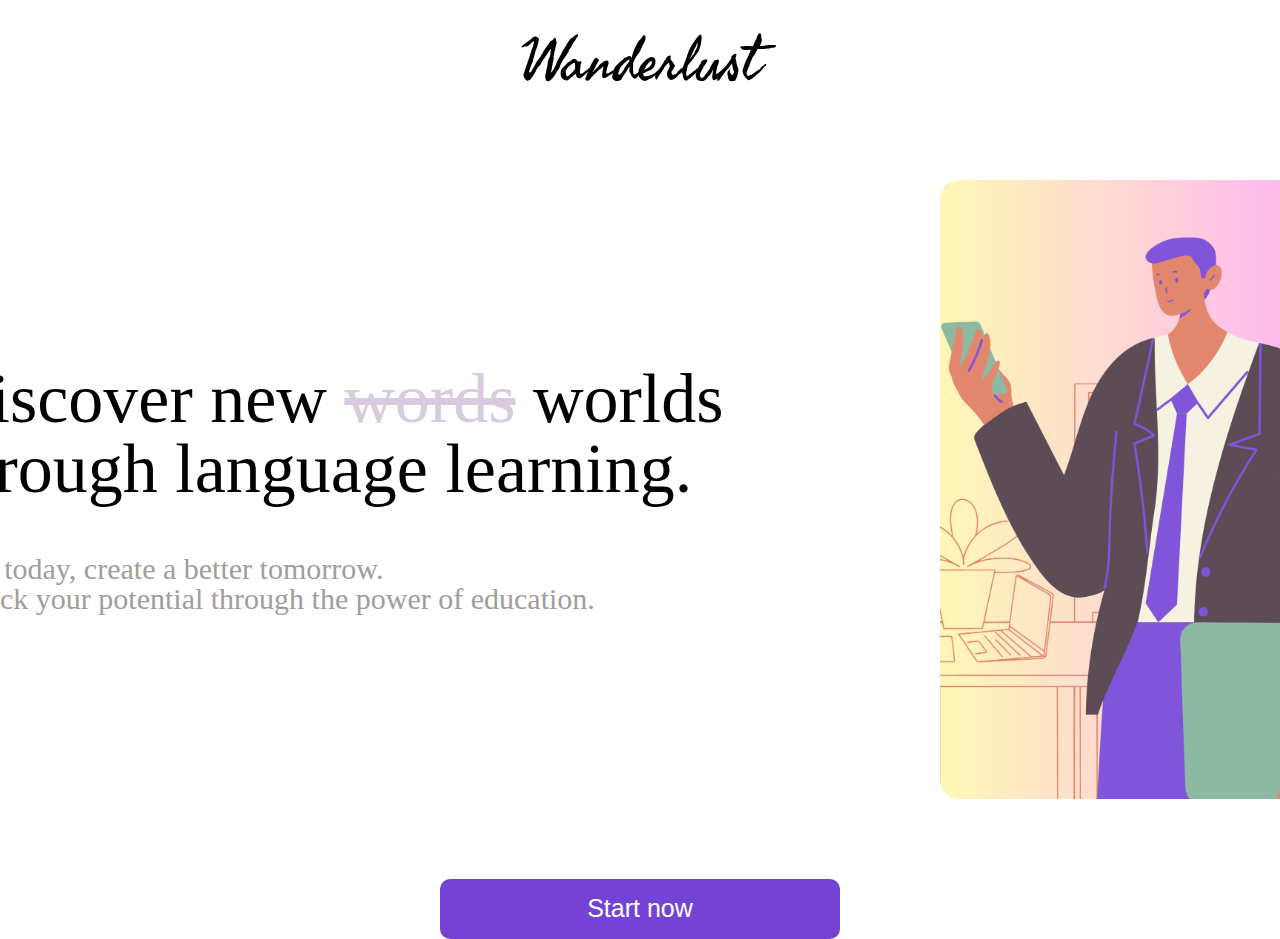
==== index.html @ cdc50204 "adiciona arquivos de texto e estilização da página principal" ====
<!DOCTYPE html>
<html lang="en">
<head>
    <meta charset="UTF-8">
    <meta http-equiv="X-UA-Compatible" content="IE=edge">
    <meta name="viewport" content="width=device-width, initial-scale=1.0">
    <link rel="stylesheet" href="css\index.css">
    <link rel="stylesheet" href="css\reset.css">
    <link href="https://fonts.googleapis.com/css2?family=Fasthand&display=swap" rel="stylesheet"> 
    <title>Wanderlust</title>
</head>
<body>
    <header class="header">
        <h1 id="logo">Wanderlust</h1>
    </header>

    <main class="container">

        <section class="box">
            <section class="welcome-text">
                <h1 class="title">Discover new <s>words</s> worlds <br>through language learning.</h1>
                <p class="subtitle">Start today, create a better tomorrow. <br> Unlock your potential through the power of education.</p>
            </section>
    
            <img class="main-image" src="design/student.png" alt="a boy using the cellphone">
        </section>

        <button class="start-button">Start now</button>
    </main>
</body>
</html>
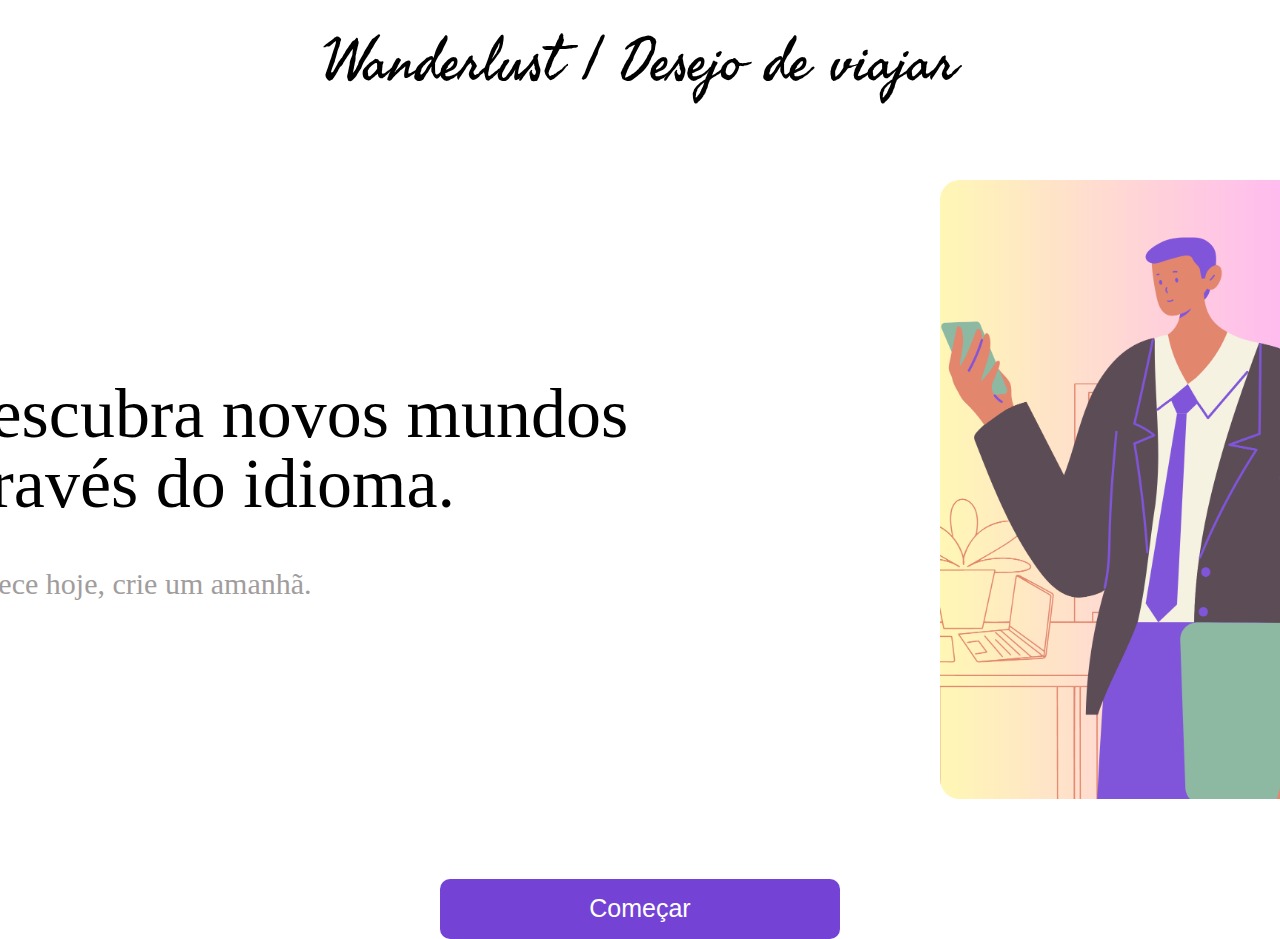
==== commit 1447c4f7: "ajusta o design da home" ====
--- a/index.html
+++ b/index.html
@@ -1,31 +1,31 @@
 <!DOCTYPE html>
-<html lang="en">
+<html lang="pt-BR">
 <head>
     <meta charset="UTF-8">
     <meta http-equiv="X-UA-Compatible" content="IE=edge">
     <meta name="viewport" content="width=device-width, initial-scale=1.0">
+    <link rel="stylesheet" href="css\reset.css">
     <link rel="stylesheet" href="css\index.css">
-    <link rel="stylesheet" href="css\reset.css">
     <link href="https://fonts.googleapis.com/css2?family=Fasthand&display=swap" rel="stylesheet"> 
     <title>Wanderlust</title>
 </head>
 <body>
     <header class="header">
-        <h1 id="logo">Wanderlust</h1>
+        <h1 id="logo">Wanderlust | Desejo de viajar</h1>
     </header>
 
     <main class="container">
 
         <section class="box">
             <section class="welcome-text">
-                <h1 class="title">Discover new <s>words</s> worlds <br>through language learning.</h1>
-                <p class="subtitle">Start today, create a better tomorrow. <br> Unlock your potential through the power of education.</p>
+                <h1 class="title">Descubra novos <b>mundos</b> <br> através do idioma.</h1>
+                <p class="subtitle">Comece hoje, crie um amanhã.</p>
             </section>
     
             <img class="main-image" src="design/student.png" alt="a boy using the cellphone">
         </section>
 
-        <button class="start-button">Start now</button>
+        <button class="start-button">Começar</button>
     </main>
 </body>
 </html>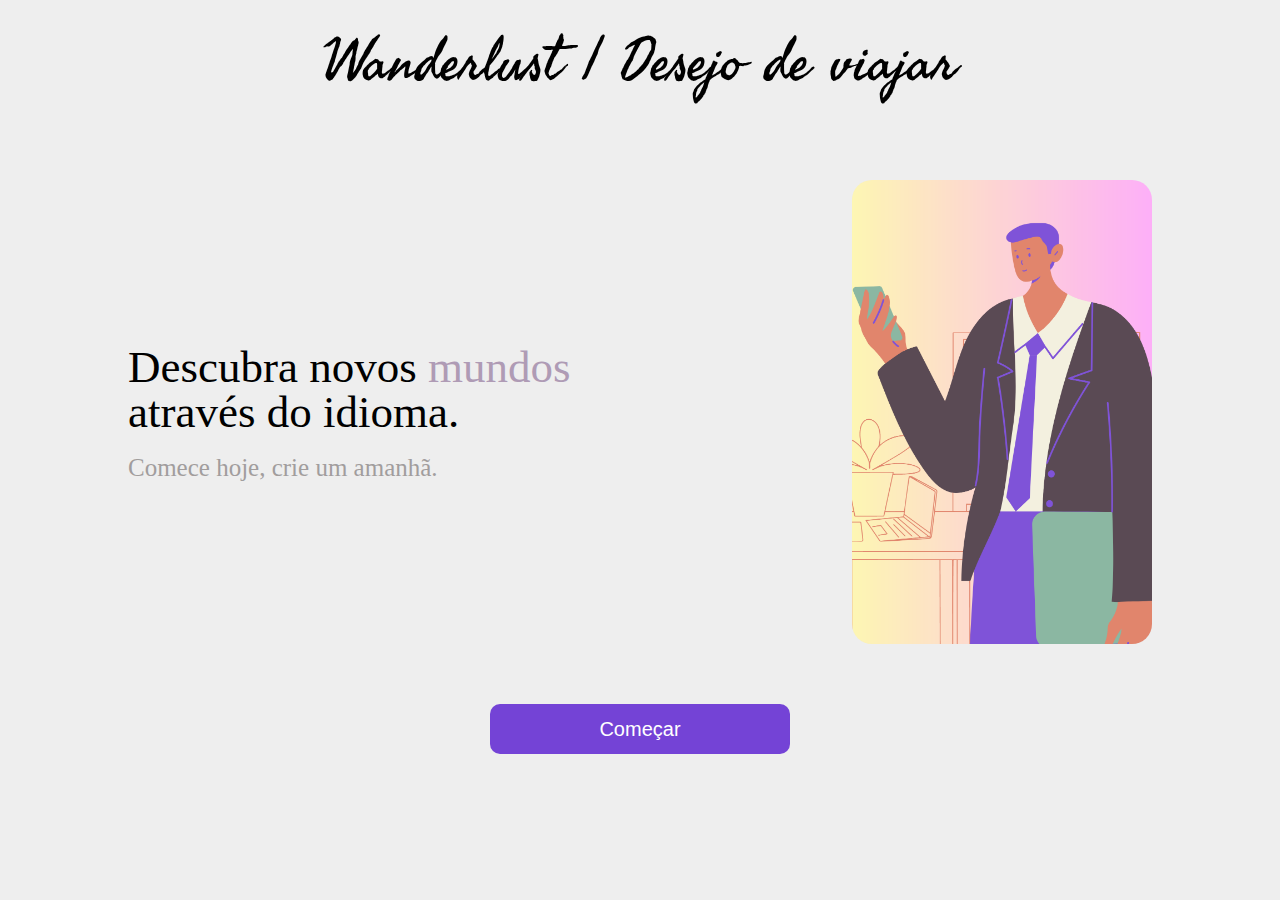
==== commit 70b261fa: "fix: centraliza alguns componentes" ====
--- a/index.html
+++ b/index.html
@@ -25,7 +25,7 @@
             <img class="main-image" src="design/student.png" alt="a boy using the cellphone">
         </section>
 
-        <button class="start-button">Começar</button>
+        <a href="./cards-page.html"><button class="start-button">Começar</button></a>
     </main>
 </body>
 </html>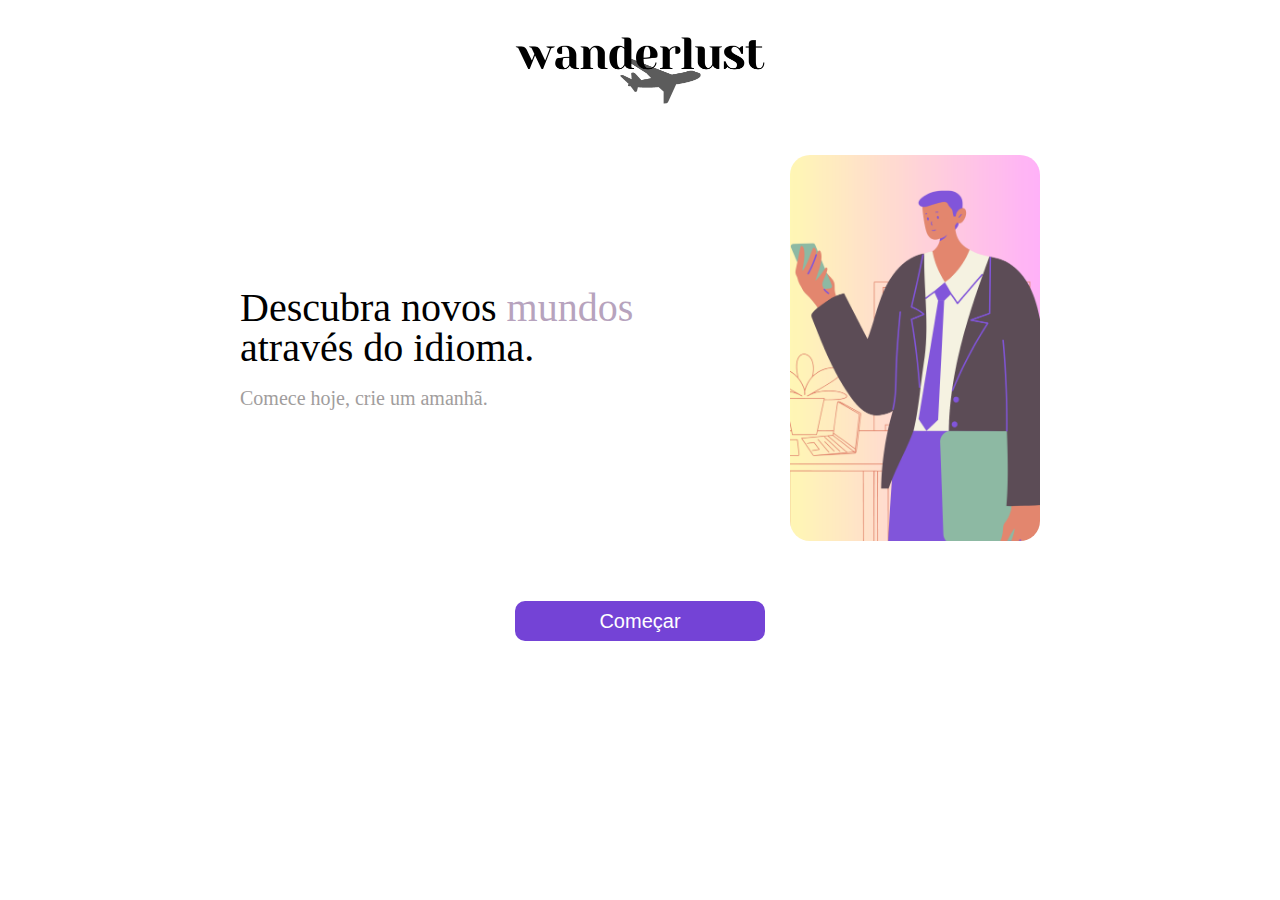
==== commit e0080ba2: "adiciona logo e ajusta design" ====
--- a/index.html
+++ b/index.html
@@ -6,12 +6,11 @@
     <meta name="viewport" content="width=device-width, initial-scale=1.0">
     <link rel="stylesheet" href="css\reset.css">
     <link rel="stylesheet" href="css\index.css">
-    <link href="https://fonts.googleapis.com/css2?family=Fasthand&display=swap" rel="stylesheet"> 
     <title>Wanderlust</title>
 </head>
 <body>
     <header class="header">
-        <h1 id="logo">Wanderlust | Desejo de viajar</h1>
+        <img id="logo" src="design\wanderlust.png">
     </header>
 
     <main class="container">
@@ -22,7 +21,7 @@
                 <p class="subtitle">Comece hoje, crie um amanhã.</p>
             </section>
     
-            <img class="main-image" src="design/student.png" alt="a boy using the cellphone">
+            <img class="main-image" src="design\student.png" alt="a boy using the cellphone">
         </section>
 
         <a href="./cards-page.html"><button class="start-button">Começar</button></a>
